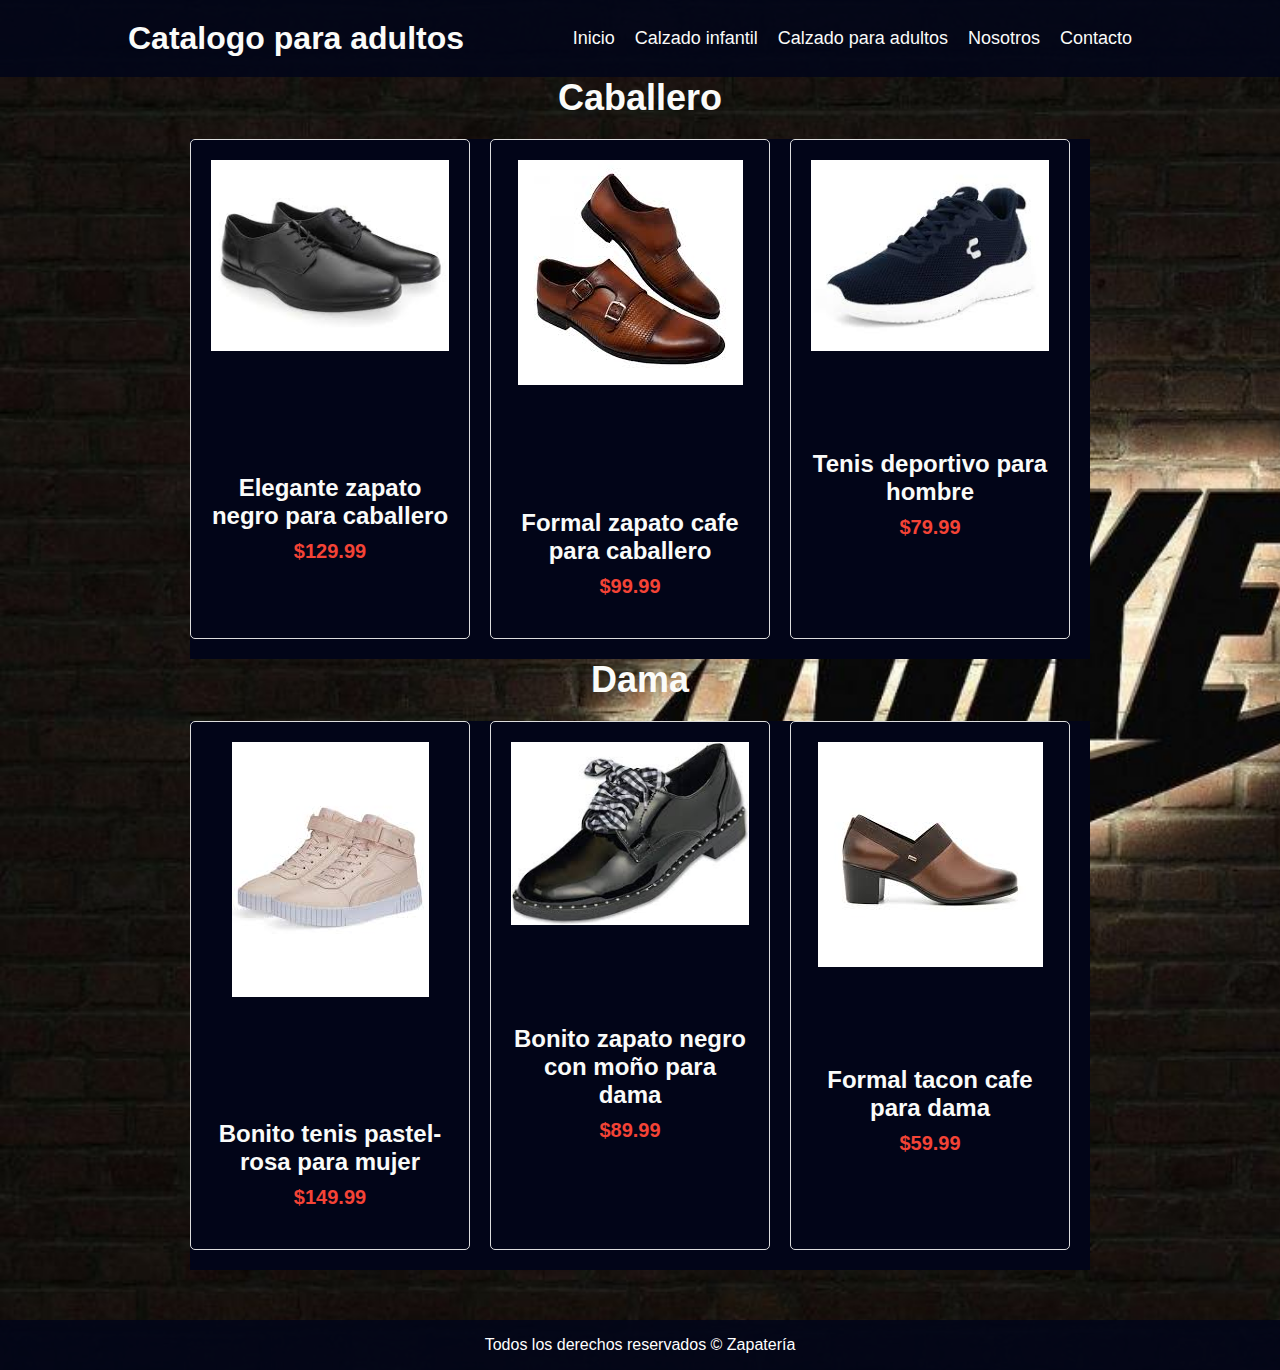
==== catalogoA.html @ 9bdbee7c "Add files via upload" ====
<!DOCTYPE html>
<html lang="es">
<head>
    <meta charset="UTF-8">
    <meta name="viewport" content="width=device-width, initial-scale=1.0">
    <title>Catalogo para adultos</title>
    <link rel="stylesheet" href="catalogoA.css">
</head>
<body>
    <header>
        <h1>Catalogo para adultos</h1>
        <nav>
            <input class="menu-toggle" type="checkbox">
            <ul>
                <li><a href="index.html">Inicio</a></li>        
                <li><a href="catalogoN.html">Calzado infantil</a></li>
                <li><a href="#">Calzado para adultos</a></li>
                <li><a href="nosotros.html">Nosotros</a></li>
                <li><a href="contacto.html">Contacto</a></li>
            </ul>
        </nav>
    </header>

    <main>


        <section class="products">
            <h2>Caballero</h2>
            <div class="product-row">
                <div class="product">
                    <img src="hom1.jpeg" alt="shoe">
                     <div class="overlay">
    <p>Zapato C/negro P/caballero</p>
    <p>Tallas: 1/2/3/4</p>
  </div>
                    <h3>Elegante zapato negro para caballero</h3>
                    <h4>$129.99</h4>
                </div>
                <div class="product">
                    <img src="hom2.jpeg" alt="shoe">
                    <div class="overlay">
    <p>Zapato C/cafe P/caballero</p>
    <p>Tallas: 1/2/3/4</p>
  </div>
                    <h3>Formal zapato cafe para caballero</h3>
                    <h4>$99.99</h4>
                </div>
                <div class="product">
                    <img src="hom3.jpeg" alt="shoe">
                    <div class="overlay">
    <p>Tenis P/hombre</p>
    <p>Tallas: 1/2/3/4</p>
  </div>
                    <h3>Tenis deportivo para hombre</h3>
                    <h4>$79.99</h4>
                </div>
            </div>

            <h2>Dama</h2>
            <div class="product-row">
                <div class="product">
                    <img src="muj3.jpeg" alt="shoe">
                    <div class="overlay">
    <p>Tenis C/rosa-pastel P/mujer</p>
    <p>Tallas: 1/2/3/4</p>
  </div>
                    <h3>Bonito tenis pastel-rosa para mujer</h3>
                    <h4>$149.99</h4>
                </div>
                <div class="product">
                    <img src="muj2.jpeg" alt="shoe">
                    <div class="overlay">
    <p>Zapato C/negro P/dama</p>
    <p>Tallas: 1/2/3/4</p>
  </div>
                    <h3>Bonito zapato negro con moño para dama</h3>
                    <h4>$89.99</h4>
                </div>
                <div class="product">
                    <img src="muj1.jpeg" alt="shoe">
                    <div class="overlay">
    <p>Tacones C/cafe P/dama</p>
    <p>Tallas: 1/2/3/4</p>
  </div>
                    <h3>Formal tacon cafe para dama</h3>
                    <h4>$59.99</h4>
                </div>
            </div>
        </section>
    </main>
    <footer><p>Todos los derechos reservados &copy; Zapatería</p></footer>
</body>
</html>
---- catalogoA.css ----
/*estilos globales*/
* {
    font-family: Arial, sans-serif;
    margin: 0;
    padding: 0;
    text-align: center;
    box-sizing: border-box;
}
.overlay {
  position: relative;
  top: 0;
  left: 0;
  width: 100%;
  height: auto;
  opacity: 0;
  transition: opacity 0.5s ease;
}

.product:hover .overlay {
  opacity: 1;
}

.overlay p { /* estilo del texto que se muestra al pasar el mouse */
  position: relative;
  top: 50%;
  left: 50%;
  transform: translate(-50%, -50%);
  color: rgb(244, 67, 54);
  font-size: 1.3rem;
  text-align: center;
}

footer {
  background-color: rgba(2,5,24,0.9);
  color: #fff;
  display: flex;
  align-items: center;
  justify-content: center;
  height: 50px;

}
/*fondo para nuestro div*/
div{
    background-color: rgba(2,5,24,1.0);
}
/*estilos generales*/
body {
  
    color: rgb(250,251,249);
    background-image: url(fondo1.jpg);
    background-size: cover;
    background-repeat: no-repeat;
    }
/*estilos para el header*/
header {
    background-color: rgba(2,5,24,0.9);    
    padding: 20px 10%;
    display: flex;
    align-items: center;
    justify-content: space-between;
}
/*inicio de estilos para la barra de navegacion*/
nav ul {
    display: flex;
    list-style: none;
}

nav ul li {
    margin-right: 20px;
    font-size: 18px;
}

nav ul li a {
    text-decoration: none;
    color: rgb(250,251,249);
    transition: all 0.3s ease-in-out;
}

nav ul li a:hover {
    color: #f44336;
}
main {
    width: 80%;
    margin: 0 auto;
}


/*inicio de estilos para los contenedores de las imagenes de zapatos*/
.products {
    display: flex;
    flex-direction: column;
    align-items: center;
    justify-content: center;
    text-align: center;
    margin-bottom: 50px;
}

.products h2 {
    font-size: 36px;
    margin-bottom: 20px;
}

.product-row {
    display: flex;
    flex-wrap: wrap;
    justify-content: center;
}

.product {
    flex-basis: 280px;
    margin-right: 20px;
    margin-bottom: 20px;
    text-align: center;
    border: 1px solid #ddd;
    padding: 20px;
    border-radius: 5px;
}

.product img {
    max-width: 100%;
    height: auto;
    margin-bottom: 20%;
}

.product h3 {
    font-size: 24px;
    margin-bottom: 10px;
}

.product h4 {
    font-size: 20px;
    color: #f44336;
    font-weight: bold;
    margin-bottom: 20px;
}
/*fin de estilos para los contenedores de imagenes zapatos*/
.menu-toggle{
  display: none;
}
@media(max-width: 600px) { /* Definimos las reglas para una pantalla de máximo 768px */
      main {
    width: 100%;
    margin: 0 auto;
}

      nav ul {
        flex-direction: column; /* Alineamos los elementos verticalmente */
        background-color: rgba(2,5,24,1.0); /* Cambiamos el color de fondo */
        position: absolute; /* Definimos la posición como absoluta */
        top: 40px; /* Colocamos el menú debajo del botón */
        left: 0; /* Lo alineamos a la izquierda */
        right: 0; /* Lo alineamos a la derecha */
        visibility: hidden; /* Lo hacemos invisible por defecto */
        opacity: 0; /* Lo hacemos completamente transparente */
        transition: all 0.5s ease-in-out; /* Añadimos efectos para la transición */
      }
      
      nav li {
        margin: 10px 0; /* Espacio entre elementos */
      }
      
      nav a {
        font-family: Arial, sans-serif;
        color: rgb(251,252,253); /* Color del texto */
        text-decoration: none; /* Quitamos el subrayado */
        text-transform: uppercase; /* Convertimos el texto a mayúsculas */
        font-size: 18px; /* Ampliamos el tamaño de fuente */
      }
      
      nav .menu-toggle:checked + ul {
        visibility: visible; /* Hacemos el menú visible cuando el botón correspondiente está activado */
        opacity: 1; /* Lo hacemos completamente visible */
      }
      
      nav .menu-toggle {
        display: block; /* Mostramos el botón del menú */
        position: absolute; /* Definimos su posición como absoluta */
        top: 10px; /* Lo posicionamos en la parte superior */
        right: 10px; /* Lo posicionamos en la parte derecha */
        height: 30px; /* Definimos su altura */
        width: 30px; /* Definimos su anchura */
        cursor: pointer; /* Añadimos cursor personalizado */
        z-index: 1; /* Lo colocamos por encima de los demás elementos */
        background-color: rgba(2,5,24,0.9); /* Definimos un color de fondo */
        border: none; /* Quitamos el borde */
      }
      
      nav .menu-toggle:before {
        content: "\f0c9"; /* Añadimos un icono de barras */
        font-family: "Font Awesome 5 Free"; /* Incluimos la fuente de Font Awesome */
        font-weight: bold; /* Definimos el peso de la fuente */
        font-size: 18px; /* Definimos el tamaño de la fuente */
        color: #333; /* Definimos el color del icono */
        display: inline-block; /* Permitimos manipular su contenido */
        height: 30px; /* Definimos su altura */
        line-height: 30px; /* Definimos la altura de línea */
        text-align: center; /* Alineamos el texto */
      }
      .product-row {
    margin-left:0px ;
    margin-right:0px;

}
.product {
    padding: 0px;
    width: 90%;
    flex-basis: 100%;
    margin-bottom:0px; 
    margin-right:0px; 
    border:0px;
}
     nav{
  width: 100%;
  max-width: 100%;
}
.product img {
    max-width: 90%;
    height: auto;
    margin-bottom: 5%;
    margin-top: 6%;
}
    }
/*fin de estilos para la barra de navegacion*/
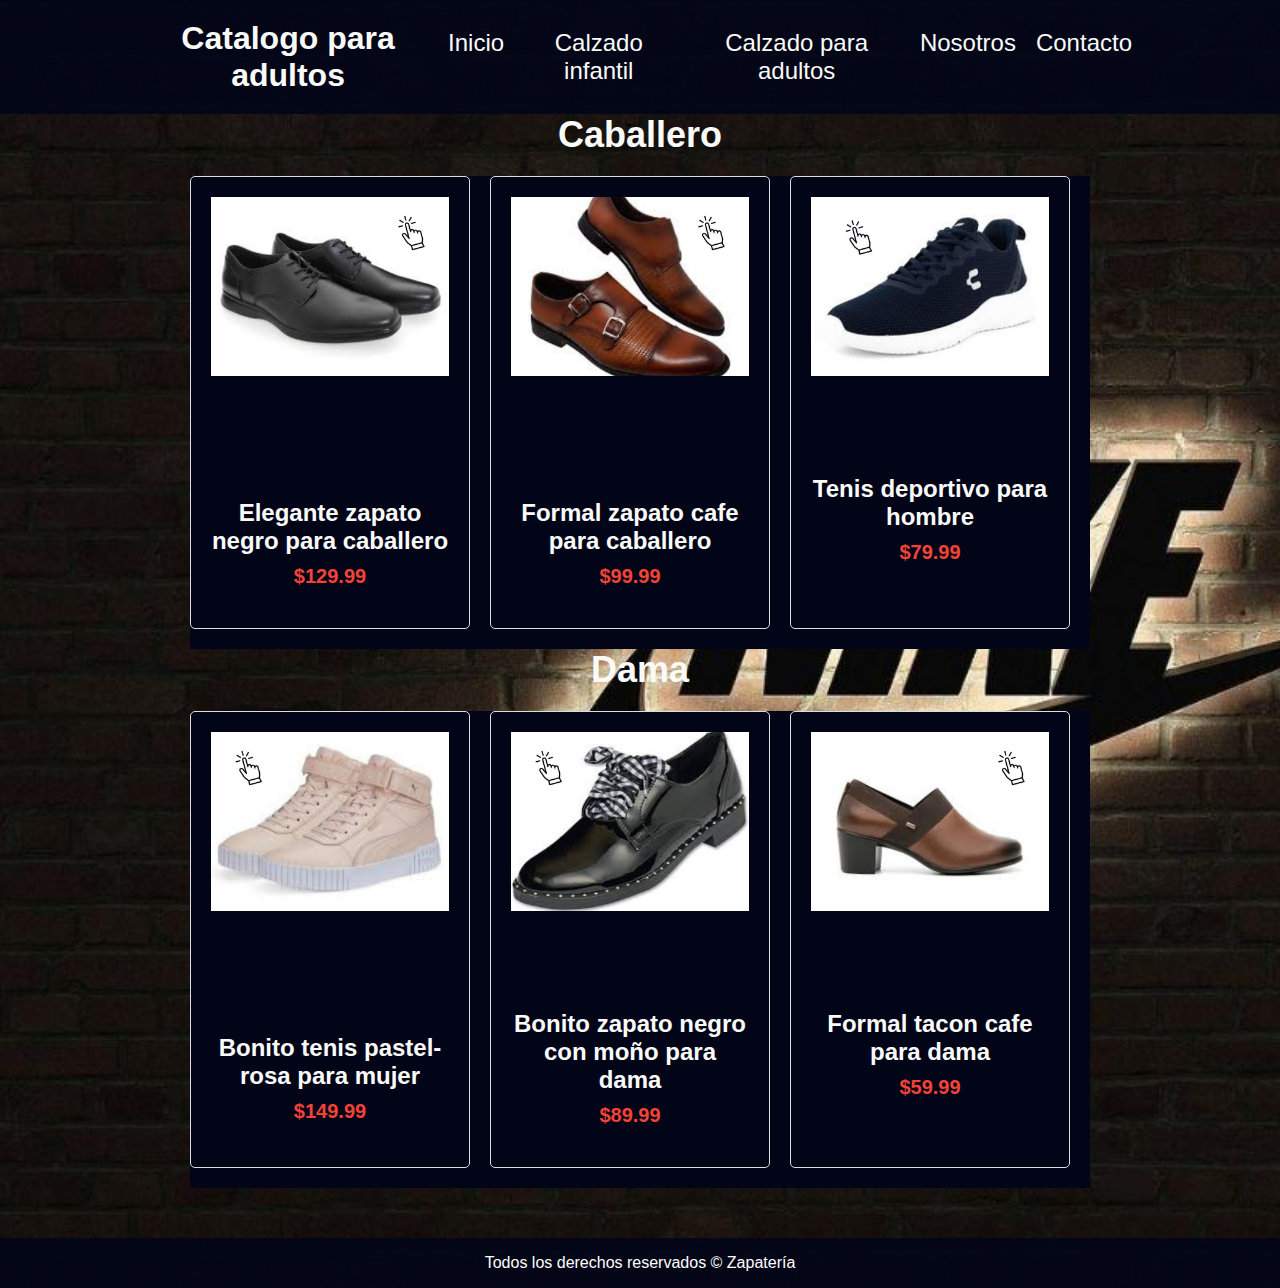
==== commit ea800f90: "Add files via upload" ====
--- a/catalogoA.html
+++ b/catalogoA.html
@@ -28,7 +28,7 @@
             <h2>Caballero</h2>
             <div class="product-row">
                 <div class="product">
-                    <img src="hom1.jpeg" alt="shoe">
+                    <img src="hom1.jpg" alt="shoe">
                      <div class="overlay">
     <p>Zapato C/negro P/caballero</p>
     <p>Tallas: 1/2/3/4</p>
@@ -37,7 +37,7 @@
                     <h4>$129.99</h4>
                 </div>
                 <div class="product">
-                    <img src="hom2.jpeg" alt="shoe">
+                    <img src="hom2.jpg" alt="shoe">
                     <div class="overlay">
     <p>Zapato C/cafe P/caballero</p>
     <p>Tallas: 1/2/3/4</p>
@@ -46,7 +46,7 @@
                     <h4>$99.99</h4>
                 </div>
                 <div class="product">
-                    <img src="hom3.jpeg" alt="shoe">
+                    <img src="hom3.jpg" alt="shoe">
                     <div class="overlay">
     <p>Tenis P/hombre</p>
     <p>Tallas: 1/2/3/4</p>
@@ -59,7 +59,7 @@
             <h2>Dama</h2>
             <div class="product-row">
                 <div class="product">
-                    <img src="muj3.jpeg" alt="shoe">
+                    <img src="muj3.jpg" alt="shoe">
                     <div class="overlay">
     <p>Tenis C/rosa-pastel P/mujer</p>
     <p>Tallas: 1/2/3/4</p>
@@ -68,7 +68,7 @@
                     <h4>$149.99</h4>
                 </div>
                 <div class="product">
-                    <img src="muj2.jpeg" alt="shoe">
+                    <img src="muj2.jpg" alt="shoe">
                     <div class="overlay">
     <p>Zapato C/negro P/dama</p>
     <p>Tallas: 1/2/3/4</p>
@@ -77,7 +77,7 @@
                     <h4>$89.99</h4>
                 </div>
                 <div class="product">
-                    <img src="muj1.jpeg" alt="shoe">
+                    <img src="muj1.jpg" alt="shoe">
                     <div class="overlay">
     <p>Tacones C/cafe P/dama</p>
     <p>Tallas: 1/2/3/4</p>
--- a/catalogoA.css
+++ b/catalogoA.css
@@ -67,7 +67,7 @@
 
 nav ul li {
     margin-right: 20px;
-    font-size: 18px;
+    font-size: 24px;
 }
 
 nav ul li a {
@@ -164,7 +164,7 @@
         color: rgb(251,252,253); /* Color del texto */
         text-decoration: none; /* Quitamos el subrayado */
         text-transform: uppercase; /* Convertimos el texto a mayúsculas */
-        font-size: 18px; /* Ampliamos el tamaño de fuente */
+        font-size: 23px; /* Ampliamos el tamaño de fuente */
       }
       
       nav .menu-toggle:checked + ul {
@@ -189,7 +189,7 @@
         content: "\f0c9"; /* Añadimos un icono de barras */
         font-family: "Font Awesome 5 Free"; /* Incluimos la fuente de Font Awesome */
         font-weight: bold; /* Definimos el peso de la fuente */
-        font-size: 18px; /* Definimos el tamaño de la fuente */
+        font-size: 23px; /* Definimos el tamaño de la fuente */
         color: #333; /* Definimos el color del icono */
         display: inline-block; /* Permitimos manipular su contenido */
         height: 30px; /* Definimos su altura */
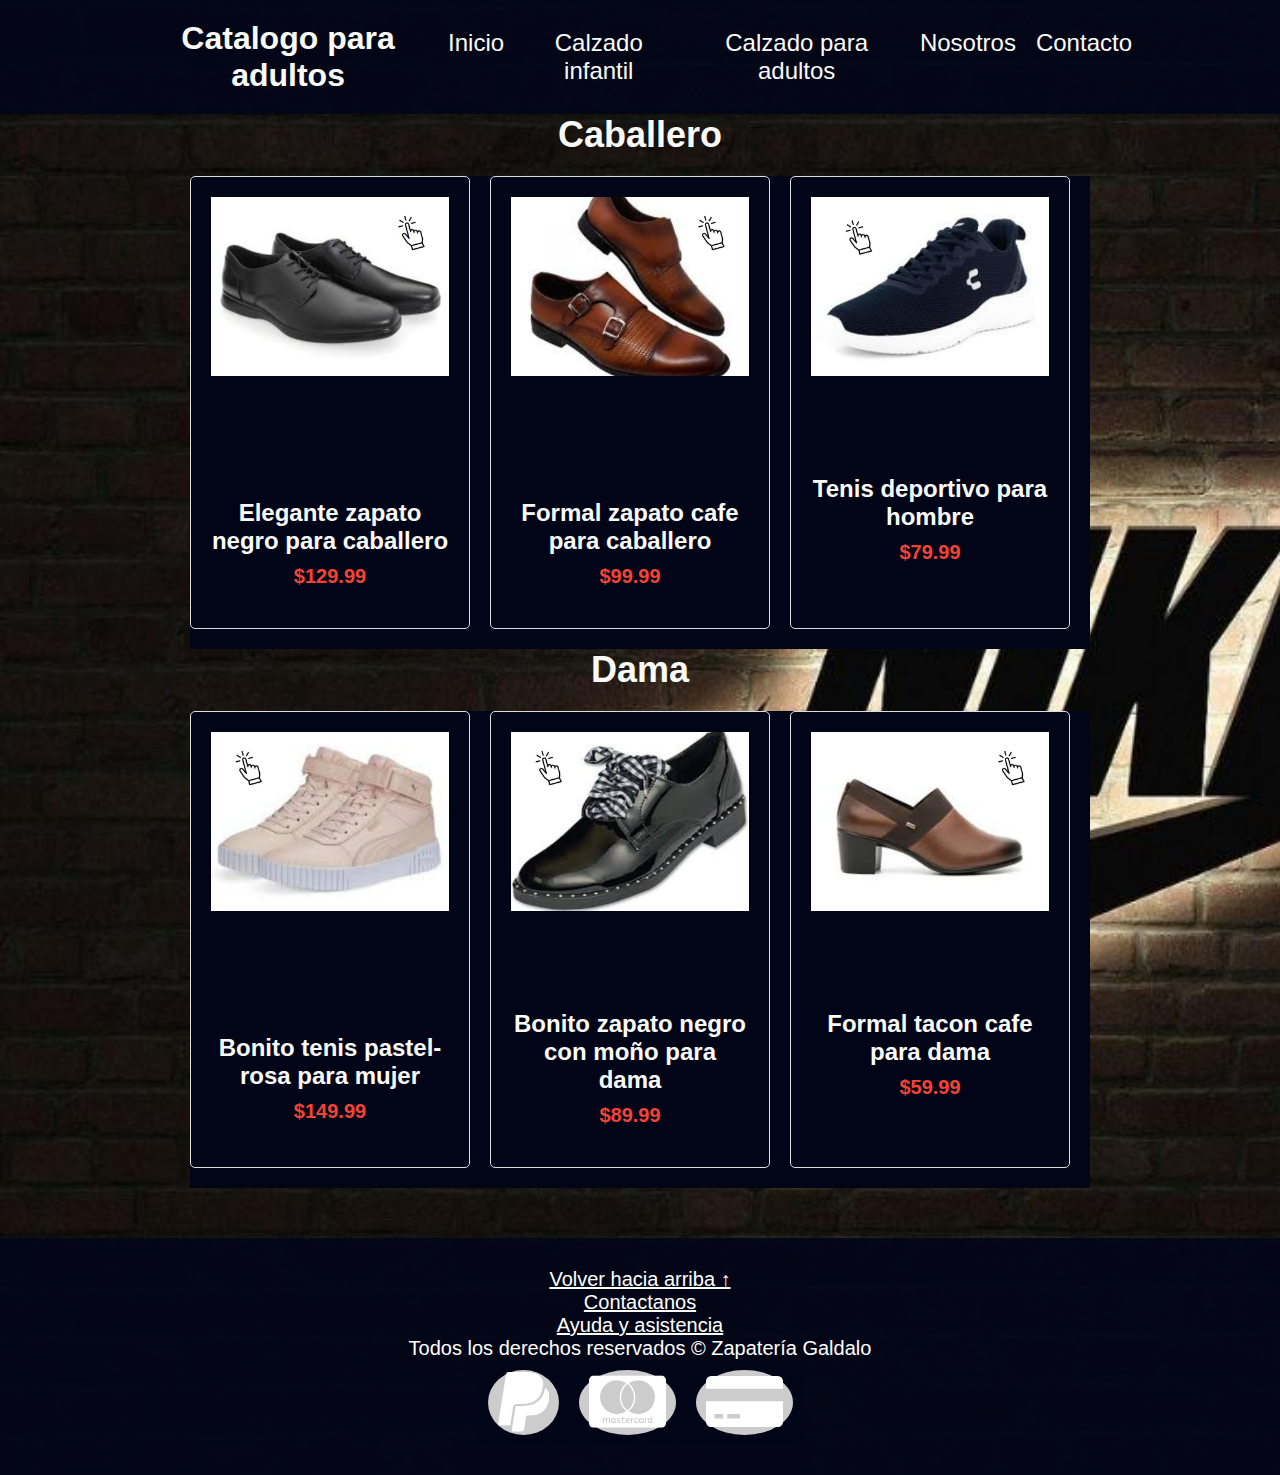
==== commit 87fd0934: "Add files via upload" ====
--- a/catalogoA.html
+++ b/catalogoA.html
@@ -88,6 +88,18 @@
             </div>
         </section>
     </main>
-    <footer><p>Todos los derechos reservados &copy; Zapatería</p></footer>
+    <link rel="stylesheet" href="https://cdnjs.cloudflare.com/ajax/libs/font-awesome/4.7.0/css/font-awesome.min.css">
+  <footer>
+    <a href="#">Volver hacia arriba &#8593;</a>
+     <a href="contacto.html">Contactanos</a>
+    <a href="nosotros.html">Ayuda y asistencia</a>
+    <p>Todos los derechos reservados &copy; Zapatería Galdalo</p>
+<div class="footer-icons">
+  <i class="fa fa-paypal fa-lg" aria-hidden="true"></i>
+  <i class="fa fa-cc-mastercard fa-lg" aria-hidden="true"></i>
+  <i class="fa fa-credit-card-alt fa-lg" aria-hidden="true"></i>
+</div>
+
+  </footer>
 </body>
 </html>
--- a/catalogoA.css
+++ b/catalogoA.css
@@ -32,12 +32,29 @@
 
 footer {
   background-color: rgba(2,5,24,0.9);
-  color: #fff;
   display: flex;
   align-items: center;
+  flex-direction: column; 
   justify-content: center;
-  height: 50px;
-
+  height: 5%;
+  font-size: 20px;
+  padding: 30px;
+  color: white;
+}
+footer a{
+  color: white;
+}
+.footer-icons {
+  display: flex;
+  justify-content: center;
+}
+
+.footer-icons i {
+  font-size: 60px;
+  margin: 10px;
+  border-radius: 50%;
+  background-color: #ccc;
+  padding: 10px;
 }
 /*fondo para nuestro div*/
 div{
@@ -186,7 +203,7 @@
       }
       
       nav .menu-toggle:before {
-        content: "\f0c9"; /* Añadimos un icono de barras */
+        content: ""; /* Añadimos un icono de barras */
         font-family: "Font Awesome 5 Free"; /* Incluimos la fuente de Font Awesome */
         font-weight: bold; /* Definimos el peso de la fuente */
         font-size: 23px; /* Definimos el tamaño de la fuente */
